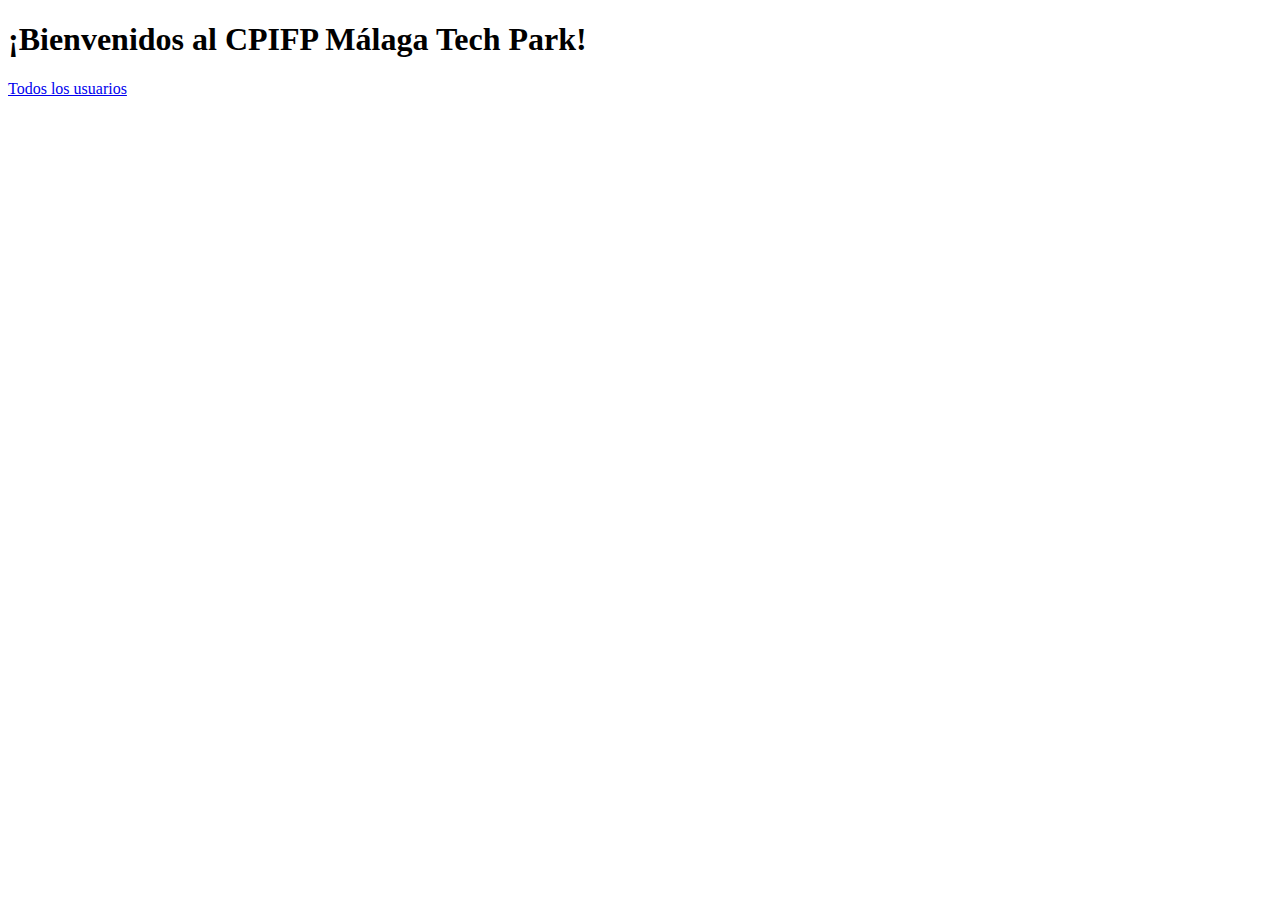
==== src/main/resources/static/index.html @ a1ba3068 "Modificación miguel" ====
<!DOCTYPE html>
<html lang="en">
<head>
    <meta charset="UTF-8">
    <meta http-equiv="X-UA-Compatible" content="IE=edge">
    <meta name="viewport" content="width=device-width, initial-scale=1.0">
    <title>Document</title>
</head>
<body>
    <h1>
        ¡Bienvenidos al CPIFP Málaga Tech Park!
    </h1>
    <a href="/users">Todos los usuarios</a>
</body>
</html>
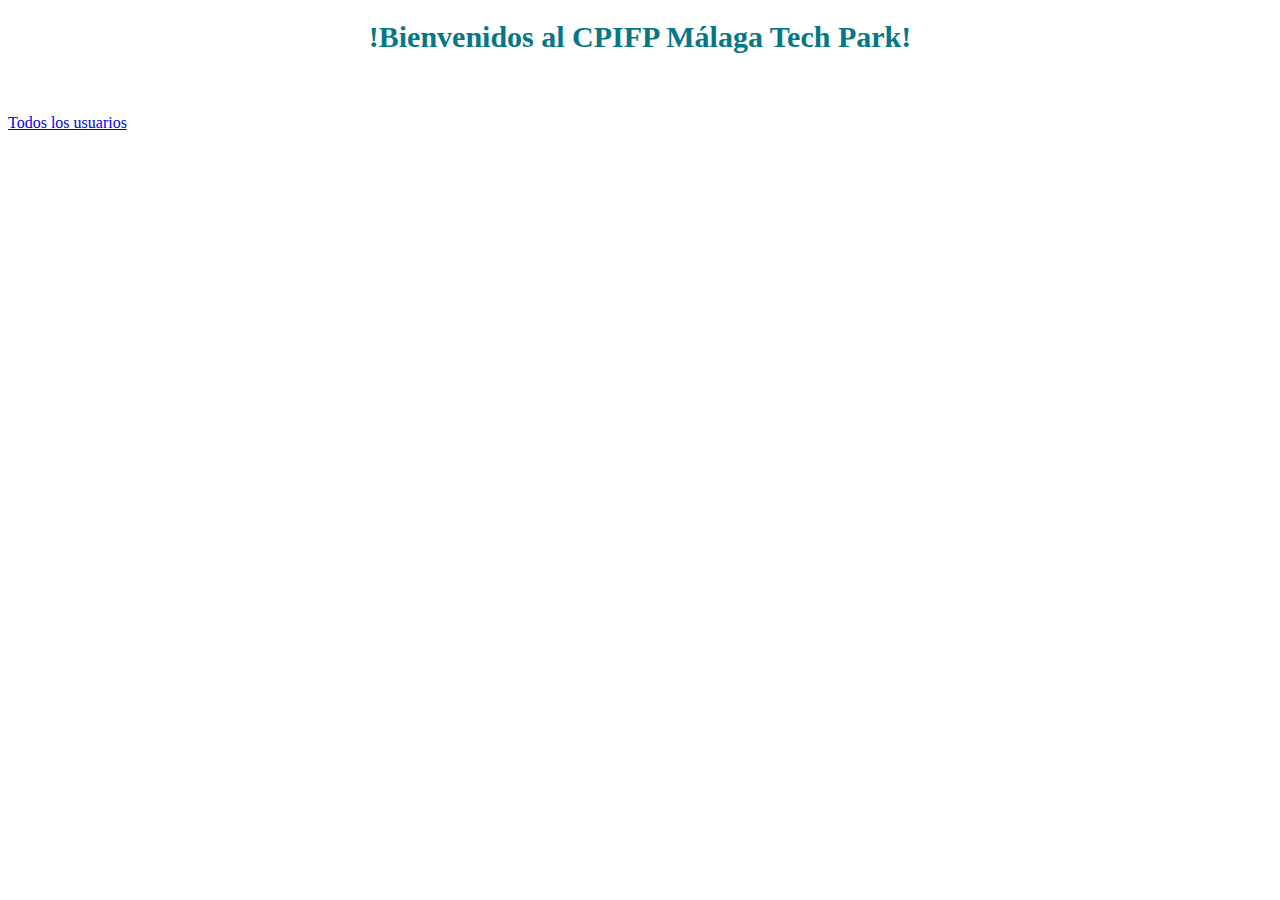
==== commit 93d01ee9: "Merge branch 'Fito' into development" ====
--- a/src/main/resources/static/index.html
+++ b/src/main/resources/static/index.html
@@ -5,10 +5,11 @@
     <meta http-equiv="X-UA-Compatible" content="IE=edge">
     <meta name="viewport" content="width=device-width, initial-scale=1.0">
     <title>Document</title>
+    <link rel="stylesheet" href="Styles.css">
 </head>
 <body>
-    <h1>
-        ¡Bienvenidos al CPIFP Málaga Tech Park!
+    <h1 class="titulo"> !Bienvenidos al CPIFP Málaga Tech Park!
+    
     </h1>
     <a href="/users">Todos los usuarios</a>
 </body>
--- a/src/main/resources/static/Styles.css
+++ b/src/main/resources/static/Styles.css
@@ -0,0 +1,8 @@
+/*Inicio*/
+ 
+.titulo {
+    color: #067786;
+    font-size: 30px;
+    text-align: center;
+    margin-bottom: 60px;
+}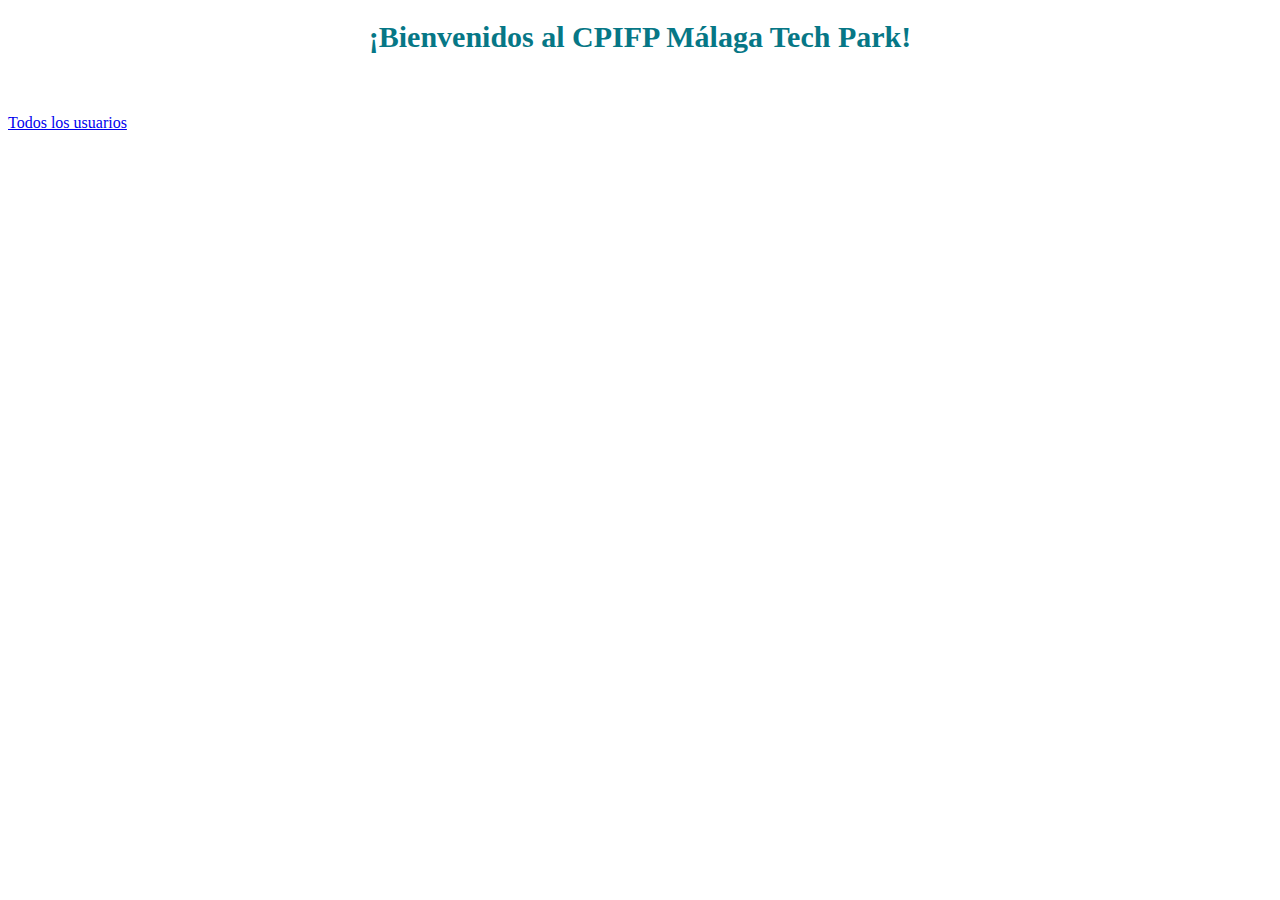
==== commit b617ba17: "Cambio de la exclamación" ====
--- a/src/main/resources/static/index.html
+++ b/src/main/resources/static/index.html
@@ -8,7 +8,7 @@
     <link rel="stylesheet" href="Styles.css">
 </head>
 <body>
-    <h1 class="titulo"> !Bienvenidos al CPIFP Málaga Tech Park!
+    <h1 class="titulo"> ¡Bienvenidos al CPIFP Málaga Tech Park!
     
     </h1>
     <a href="/users">Todos los usuarios</a>
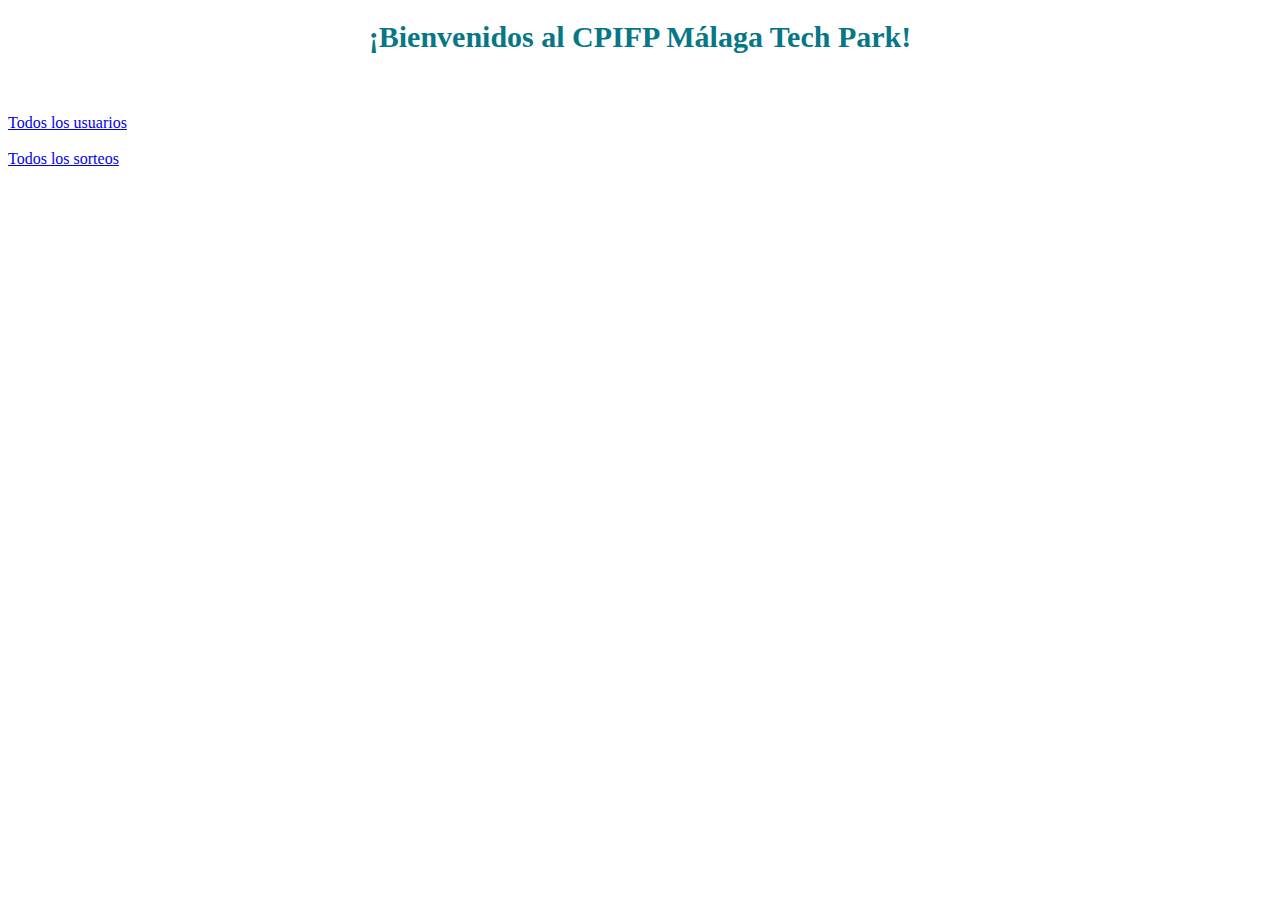
==== commit e9220316: "visualización sorteos" ====
--- a/src/main/resources/static/index.html
+++ b/src/main/resources/static/index.html
@@ -12,5 +12,8 @@
     
     </h1>
     <a href="/users">Todos los usuarios</a>
+    <br>
+    <br>
+    <a href="/sorteos">Todos los sorteos</a>
 </body>
 </html>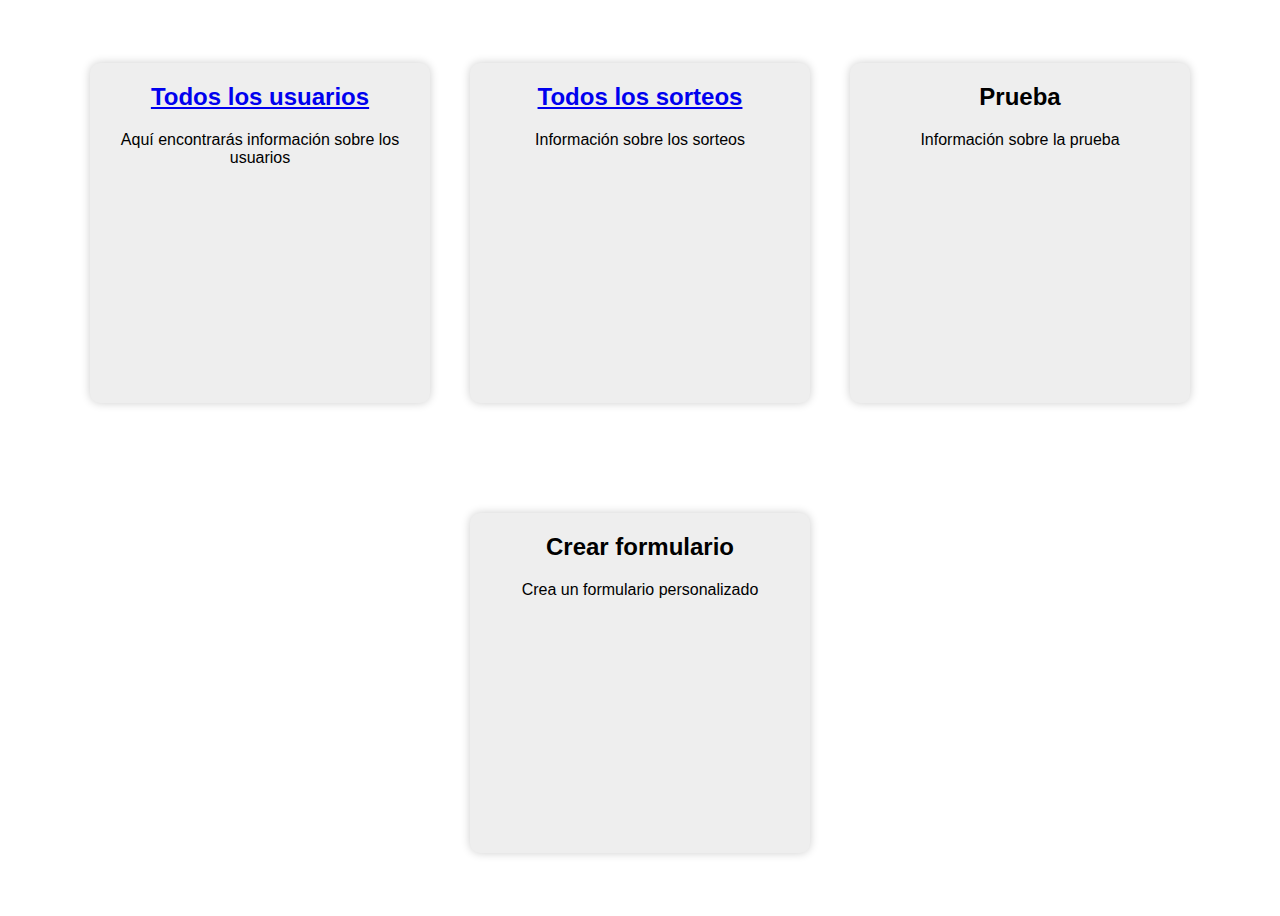
==== commit 309b927f: "final html" ====
--- a/src/main/resources/static/index.html
+++ b/src/main/resources/static/index.html
@@ -1,19 +1,31 @@
 <!DOCTYPE html>
 <html lang="en">
-<head>
-    <meta charset="UTF-8">
-    <meta http-equiv="X-UA-Compatible" content="IE=edge">
-    <meta name="viewport" content="width=device-width, initial-scale=1.0">
-    <title>Document</title>
-    <link rel="stylesheet" href="Styles.css">
-</head>
-<body>
-    <h1 class="titulo"> ¡Bienvenidos al CPIFP Málaga Tech Park!
-    
-    </h1>
-    <a href="/users">Todos los usuarios</a>
-    <br>
-    <br>
-    <a href="/sorteos">Todos los sorteos</a>
-</body>
-</html>+    <head>
+        <title>Índice</title>
+        <link rel="stylesheet" type="text/css" href="Styles.css">
+    </head>
+    <body>
+        <div class="container">
+            <div class="usuarios">
+                <h2><a href="/userslist">Todos los usuarios</a></h2>
+                <p>Aquí encontrarás información sobre los usuarios</p>
+            </div>
+            <div class="sorteos">
+                <h2><a href="/sorteoslist">Todos los sorteos</a></h2>
+                <p>Información sobre los sorteos</p>
+            </div>
+            <div class="prueba">
+                <h2>Prueba</h2>
+                <p>Información sobre la prueba</p>
+            </div>
+            <div class="formulario">
+                <h2>Crear formulario</h2>
+                <p>Crea un formulario personalizado</p>
+            </div>
+        </div>
+    </body>
+    </html>
+
+
+
+
--- a/src/main/resources/static/Styles.css
+++ b/src/main/resources/static/Styles.css
@@ -1,8 +1,63 @@
-/*Inicio*/
+/*Index*/
+.container {
+	display: flex;
+	flex-wrap: wrap;
+	justify-content: center;
+	align-items: center;
+	height: 100vh;
+}
+
+.usuarios, .sorteos, .prueba, .formulario {
+	background-color: #eee;
+	border-radius: 10px;
+	box-shadow: 0 0 10px rgba(0,0,0,0.2);
+	margin: 20px;
+	padding: 20px;
+	text-align: center;
+	width: 300px;
+	height: 300px;
+}
+
+h2 {
+	margin-top: 0;
+}
+
+p {
+	margin-bottom: 0;
+}
  
-.titulo {
-    color: #067786;
-    font-size: 30px;
+body {
+    font-family: Arial, sans-serif;
+  }
+  /*Usuarios*/
+
+
+  .datos-personales {
+    width: 50%;
+    margin: 0 auto;
+  }
+  
+  .datos-personales h1 {
     text-align: center;
-    margin-bottom: 60px;
-}+  }
+  
+  .datos-personales form {
+    display: flex;
+    flex-direction: column;
+    align-items: center;
+  }
+  
+  .datos-personales label {
+    font-weight: bold;
+    margin-right: 10px;
+  }
+  
+  .datos-personales input {
+    width: 100%;
+    padding: 10px;
+    margin-bottom: 20px;
+    box-sizing: border-box;
+    border-radius: 5px;
+    border: 1px solid #ccc;
+  }
+  